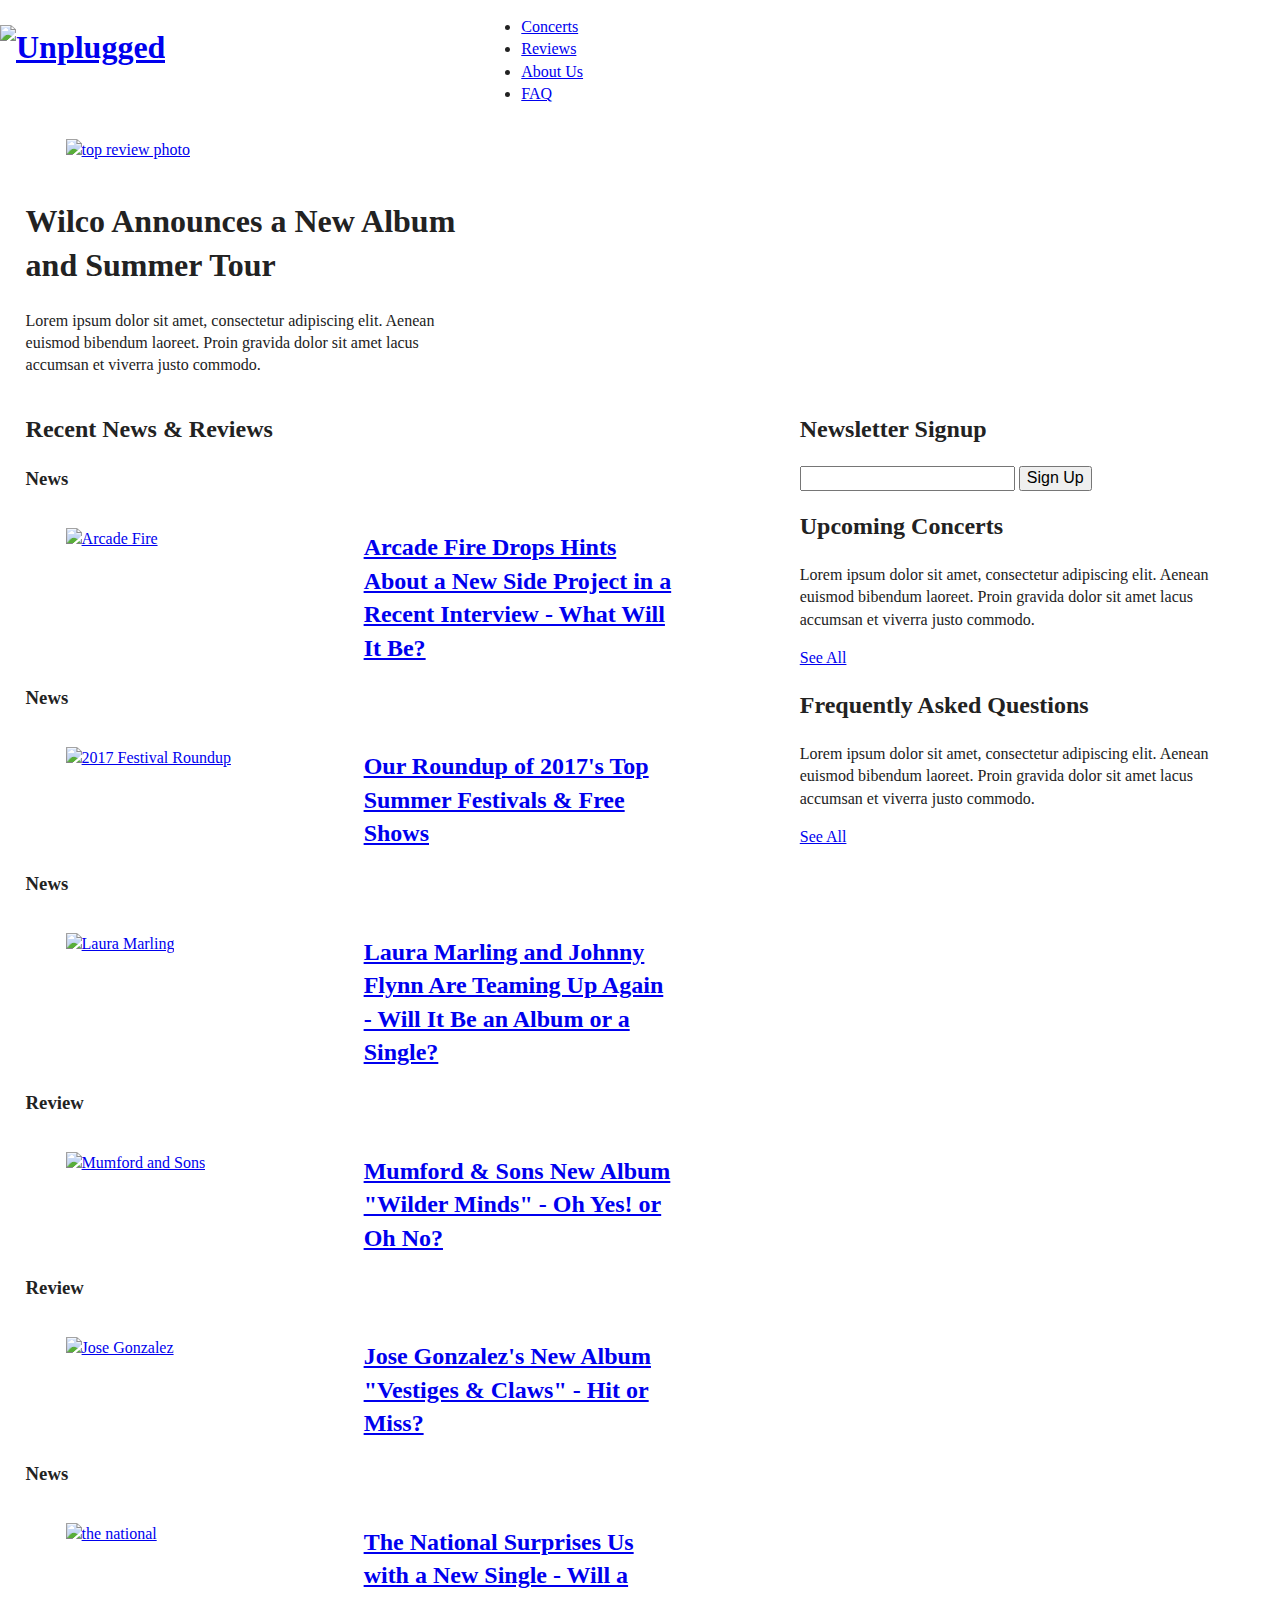
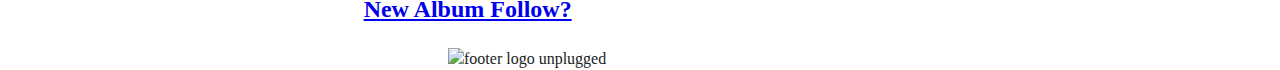
==== index.html @ db602249 "first commit" ====
<!doctype html>
<html class="no-js" lang="">
    <head>
        <meta charset="utf-8">
        <meta http-equiv="x-ua-compatible" content="ie=edge">
        <title>Unplugged | Home</title>
        <meta name="description" content="">
        <meta name="viewport" content="width=device-width, initial-scale=1">

        <link rel="manifest" href="site.webmanifest">
        <link rel="apple-touch-icon" href="icon.png">
        <!-- Place favicon.ico in the root directory -->

        <link rel="stylesheet" href="css/normalize.css">
        <link rel="stylesheet" href="css/main.css">
    </head>
    <body>
        <!--[if lte IE 9]>
            <p class="browserupgrade">You are using an <strong>outdated</strong> browser. Please <a href="https://browsehappy.com/">upgrade your browser</a> to improve your experience and security.</p>
        <![endif]-->

        <!-- Add your site or application content here -->
        <header class="main-header">
          <h1 id="logo">
            <a href="#"><img src="img/logo.png" alt="Unplugged" /></a>
          </h1>
          <nav>
            <ul>
              <li><a href="concerts/index.html">Concerts</a></li>
              <li><a href="reviews/index.html">Reviews</a></li>
              <li><a href="about/index.html">About Us</a></li>
              <li><a href="about/faq.html">FAQ</a></li>
            </ul>
          </nav>
        </header>

        <main>
          <section class="hero-area">
            <article class="top-story">
              <figure class="top-img">
                <a href="reviews/reviews-detail.html"><img src="img/top-review-photo.png" alt="top review photo" /></a>
              </figure>
              <div class="top-info">
                <header>
                  <h1>Wilco Announces a New Album and Summer Tour</h1>
                </header>
                <p>Lorem ipsum dolor sit amet, consectetur adipiscing elit. Aenean euismod bibendum laoreet. Proin gravida dolor sit amet lacus accumsan et viverra justo commodo.</p>
              </div>
            </article>

            <!-- Side Bar -->
            <aside class="sidebar">
              <div class="newsletter">
                <h2>Newsletter Signup</h2>
                <form>
                  <input type="text">
                  <input type="submit" class="btn" value="Sign Up">
                </form>
              </div><!-- Newsletter -->

              <!-- hide on mobile version -->
              <div class="sidebar-upcoming">
                <h2>Upcoming Concerts</h2>
                <p>Lorem ipsum dolor sit amet, consectetur adipiscing elit. Aenean euismod bibendum laoreet. Proin gravida dolor sit amet lacus accumsan et viverra justo commodo.</p>
                <a href="#" class="btn">See All</a>
              </div><!-- up coming -->

              <!-- hide on mobile version -->
              <div class="sidebar-faq">
                <h2>Frequently Asked Questions</h2>
                <p>Lorem ipsum dolor sit amet, consectetur adipiscing elit. Aenean euismod bibendum laoreet. Proin gravida dolor sit amet lacus accumsan et viverra justo commodo.</p>
                <a href="#" class="btn">See All</a>
              </div><!-- FAQ -->
            </aside>
          </section><!-- hero-area -->

          <!-- News/Reviews Feed Section -->

          <section class="feed">
            <h2>Recent News &amp; Reviews</h2>

            <article class="feed-item">
              <h3 class="feed-type">News</h3>
              <figure class="feed-img">
                <a href="news/news-detail.html"><img src="img/feed-1.png" alt="Arcade Fire" /></a>
              </figure>
              <div class="feed-info">
                <h2><a href="news/news-detail.html">Arcade Fire Drops Hints About a New Side Project in a Recent Interview - What Will It Be?</a></h2>
                <p>Lorem ipsum dolor sit amet, consectetur adipiscing elit. Aenean euismod bibendum laoreet. Proin gravida dolor sit amet lacus accumsan et viverra justo commodo.</p>
              </div>
            </article><!-- feed-item -->

            <article class="feed-item">
              <h3 class="feed-type">News</h3>
              <figure class="feed-img">
                <a href="news/news-detail.html"><img src="img/feed-2.png" alt="2017 Festival Roundup" /></a>
              </figure>
              <div class="feed-info">
                <h2><a href="news/news-detail.html">Our Roundup of 2017's Top Summer Festivals &amp; Free Shows</a></h2>
                <p>Lorem ipsum dolor sit amet, consectetur adipiscing elit. Aenean euismod bibendum laoreet. Proin gravida dolor sit amet lacus accumsan et viverra justo commodo.</p>
              </div>
            </article><!-- feed-item -->

            <article class="feed-item">
              <h3 class="feed-type">News</h3>
              <figure class="feed-img">
                <a href="news/news-detail.html"><img src="img/feed-3.png" alt="Laura Marling" /></a>
              </figure>
              <div class="feed-info">
                <h2><a href="news/news-detail.html">Laura Marling and Johnny Flynn Are Teaming Up Again - Will It Be an Album or a Single?</a></h2>
                <p>Lorem ipsum dolor sit amet, consectetur adipiscing elit. Aenean euismod bibendum laoreet. Proin gravida dolor sit amet lacus accumsan et viverra justo commodo.</p>
              </div>
            </article><!-- feed-item -->

            <article class="feed-item">
              <h3 class="feed-type">Review</h3>
              <figure class="feed-img">
                <a href="reviews/reviews-detail.html"><img src="img/feed-4.png" alt="Mumford and Sons" /></a>
              </figure>
              <div class="feed-info">
                <h2><a href="#">Mumford &amp; Sons New Album "Wilder Minds" - Oh Yes! or Oh No?</a></h2>
                <p>Lorem ipsum dolor sit amet, consectetur adipiscing elit. Aenean euismod bibendum laoreet. Proin gravida dolor sit amet lacus accumsan et viverra justo commodo.</p>
              </div>
            </article><!-- feed-item -->

            <article class="feed-item">
              <h3 class="feed-type">Review</h3>
              <figure class="feed-img">
                <a href="reviews/reviews-detail.html"><img src="img/feed-5.png" alt="Jose Gonzalez" /></a>
              </figure>
              <div class="feed-info">
                <h2><a href="reviews/reviews-detail.html">Jose Gonzalez's New Album "Vestiges &amp; Claws" - Hit or Miss?</a></h2>
                <p>Lorem ipsum dolor sit amet, consectetur adipiscing elit. Aenean euismod bibendum laoreet. Proin gravida dolor sit amet lacus accumsan et viverra justo commodo.</p>
              </div>
            </article><!-- feed-item -->

            <article class="feed-item">
              <h3 class="feed-type">News</h3>
              <figure class="feed-img">
                <a href="news/news-detail.html"><img src="img/feed-6.png" alt="the national" /></a>
              </figure>
              <div class="feed-info">
                <h2><a href="news/news-detail/html">The National Surprises Us with a New Single - Will a New Album Follow?</a></h2>
                <p>Lorem ipsum dolor sit amet, consectetur adipiscing elit. Aenean euismod bibendum laoreet. Proin gravida dolor sit amet lacus accumsan et viverra justo commodo.</p>
              </div>
            </article><!-- feed-item -->
          </section>

        </main><!-- wrapper -->

        <!-- Footer -->
        <footer>
          <div id="footer-logo">
            <img src="img/logo.png" alt="footer logo unplugged" />
          </div>
        </footer>

        <script src="js/vendor/modernizr-3.5.0.min.js"></script>
        <script src="https://code.jquery.com/jquery-3.2.1.min.js" integrity="sha256-hwg4gsxgFZhOsEEamdOYGBf13FyQuiTwlAQgxVSNgt4=" crossorigin="anonymous"></script>
        <script>window.jQuery || document.write('<script src="js/vendor/jquery-3.2.1.min.js"><\/script>')</script>
        <script src="js/plugins.js"></script>
        <script src="js/main.js"></script>

        <!-- Google Analytics: change UA-XXXXX-Y to be your site's ID. -->
        <script>
            window.ga=function(){ga.q.push(arguments)};ga.q=[];ga.l=+new Date;
            ga('create','UA-XXXXX-Y','auto');ga('send','pageview')
        </script>
        <script src="https://www.google-analytics.com/analytics.js" async defer></script>
    </body>
</html>
---- css/main.css ----
/*! HTML5 Boilerplate v6.0.1 | MIT License | https://html5boilerplate.com/ */

/*
 * What follows is the result of much research on cross-browser styling.
 * Credit left inline and big thanks to Nicolas Gallagher, Jonathan Neal,
 * Kroc Camen, and the H5BP dev community and team.
 */

/* ==========================================================================
   Base styles: opinionated defaults
   ========================================================================== */

html {
    color: #222;
    font-size: 1em;
    line-height: 1.4;
}

/*
 * Remove text-shadow in selection highlight:
 * https://twitter.com/miketaylr/status/12228805301
 *
 * Vendor-prefixed and regular ::selection selectors cannot be combined:
 * https://stackoverflow.com/a/16982510/7133471
 *
 * Customize the background color to match your design.
 */

::-moz-selection {
    background: #b3d4fc;
    text-shadow: none;
}

::selection {
    background: #b3d4fc;
    text-shadow: none;
}

/*
 * A better looking default horizontal rule
 */

hr {
    display: block;
    height: 1px;
    border: 0;
    border-top: 1px solid #ccc;
    margin: 1em 0;
    padding: 0;
}

/*
 * Remove the gap between audio, canvas, iframes,
 * images, videos and the bottom of their containers:
 * https://github.com/h5bp/html5-boilerplate/issues/440
 */

audio,
canvas,
iframe,
img,
svg,
video {
    vertical-align: middle;
}

/*
 * Remove default fieldset styles.
 */

fieldset {
    border: 0;
    margin: 0;
    padding: 0;
}

/*
 * Allow only vertical resizing of textareas.
 */

textarea {
    resize: vertical;
}

/* ==========================================================================
   Browser Upgrade Prompt
   ========================================================================== */

.browserupgrade {
    margin: 0.2em 0;
    background: #ccc;
    color: #000;
    padding: 0.2em 0;
}

/* ==========================================================================
   Author's custom styles
   ========================================================================== */

/*--- Header ---*/

header {
  width: 100%;
}

#logo {
  width: 100%;
}

nav {
  width: 100%;
}



/*--- Main ---*/

main {
  width: 96%;
  padding: 0 2%;
  margin: auto;
}



/*--- Featured News Item ---*/

.top-story {
  width: 100%;
}

.top-img {
  width: 100%;
}



/*--- Side Bar ---*/

.sidebar {
  width: 100%;
}

.sidebar-upcoming,
.sidebar-faq {
  display: none;
}



/*--- News/Reviews Feed Section ---*/

.feed {
  width: 100%;
}

.feed p {
  display: none;
}

.feed-item {
  clear: both;
}

.feed-info {
  width: 42%;
  float: left;
}

.feed-img {
  width: 45%;
  float: left;
}



/*--- Detailed Pages ---*/

.reviews-img,
.news-img {
  width: 100%;
}



/*--- Footer ---*/

footer {
  width: 100%;
  margin: auto;
}

#footer-logo {
  width: 47.5%;
  margin: auto;
}



/* ==========================================================================
   Helper classes
   ========================================================================== */

/*
 * Hide visually and from screen readers
 */

.hidden {
    display: none !important;
}

/*
 * Hide only visually, but have it available for screen readers:
 * https://snook.ca/archives/html_and_css/hiding-content-for-accessibility
 *
 * 1. For long content, line feeds are not interpreted as spaces and small width
 *    causes content to wrap 1 word per line:
 *    https://medium.com/@jessebeach/beware-smushed-off-screen-accessible-text-5952a4c2cbfe
 */

.visuallyhidden {
    border: 0;
    clip: rect(0 0 0 0);
    -webkit-clip-path: inset(50%);
    clip-path: inset(50%);
    height: 1px;
    margin: -1px;
    overflow: hidden;
    padding: 0;
    position: absolute;
    width: 1px;
    white-space: nowrap; /* 1 */
}

/*
 * Extends the .visuallyhidden class to allow the element
 * to be focusable when navigated to via the keyboard:
 * https://www.drupal.org/node/897638
 */

.visuallyhidden.focusable:active,
.visuallyhidden.focusable:focus {
    clip: auto;
    -webkit-clip-path: none;
    clip-path: none;
    height: auto;
    margin: 0;
    overflow: visible;
    position: static;
    width: auto;
    white-space: inherit;
}

/*
 * Hide visually and from screen readers, but maintain layout
 */

.invisible {
    visibility: hidden;
}

/*
 * Clearfix: contain floats
 *
 * For modern browsers
 * 1. The space content is one way to avoid an Opera bug when the
 *    `contenteditable` attribute is included anywhere else in the document.
 *    Otherwise it causes space to appear at the top and bottom of elements
 *    that receive the `clearfix` class.
 * 2. The use of `table` rather than `block` is only necessary if using
 *    `:before` to contain the top-margins of child elements.
 */

.clearfix:before,
.clearfix:after {
    content: " "; /* 1 */
    display: table; /* 2 */
}

.clearfix:after {
    clear: both;
}

/* ==========================================================================
   EXAMPLE Media Queries for Responsive Design.
   These examples override the primary ('mobile first') styles.
   Modify as content requires.
   ========================================================================== */

/* ---Tablet Styles ---*/

@media screen and (min-width: 768px) {
  /*---Header ---*/
  .main-header {
    width: 94%;
  }
  #logo {
    width: 40%;
    float: left;
  }
  nav {
    width: 60%;
    float: right;
  }
  /* --- Featured News Item ---*/
  .top-story {
    width: 100%;
  }
  .top-img {
    width: 57%;
    float: left;
  }
  .top-info {
    width: 37%;
    float: left;
  }
  /*--- Sidebar ---*/
  .sidebar {
    clear: both;
    width: 37%;
    float: right;
  }
  .sidebar-upcoming,
  .sidebar-faq {
    display: block;
  }
  /*--- News/Reviews Feed ---*/
  .feed {
    width: 60%;
    float: left;
  }
  .feed-img {
    width: 35%;
  }
  /*--- News/Reviews Detail Pages ---*/
  .news-img,
  .reviews-img {
    width: 50%;
    margin: 0px;
    float: left;
  }
  .detail-title {
    width: 50%;
    float: right;
  }
  aside .detail {
    width: 100%;
  }
  .detail .newsletter h2 {
    display: inline;
  }
  .detail .newsletter input {
    display: inline;
  }
  /*--- Footer ---*/
  footer {
    width: 100%;
    clear: both;
  }
  #footer-logo {
    width: 30%;
    margin: auto;
  }
}

/*--- Desktop Styles ---*/

@media screen and (min-width: 940px) {

}

@media print,
       (-webkit-min-device-pixel-ratio: 1.25),
       (min-resolution: 1.25dppx),
       (min-resolution: 120dpi) {
    /* Style adjustments for high resolution devices */
}

/* ==========================================================================
   Print styles.
   Inlined to avoid the additional HTTP request:
   http://www.phpied.com/delay-loading-your-print-css/
   ========================================================================== */

@media print {
    *,
    *:before,
    *:after {
        background: transparent !important;
        color: #000 !important; /* Black prints faster:
                                   http://www.sanbeiji.com/archives/953 */
        box-shadow: none !important;
        text-shadow: none !important;
    }

    a,
    a:visited {
        text-decoration: underline;
    }

    a[href]:after {
        content: " (" attr(href) ")";
    }

    abbr[title]:after {
        content: " (" attr(title) ")";
    }

    /*
     * Don't show links that are fragment identifiers,
     * or use the `javascript:` pseudo protocol
     */

    a[href^="#"]:after,
    a[href^="javascript:"]:after {
        content: "";
    }

    pre {
        white-space: pre-wrap !important;
    }
    pre,
    blockquote {
        border: 1px solid #999;
        page-break-inside: avoid;
    }

    /*
     * Printing Tables:
     * http://css-discuss.incutio.com/wiki/Printing_Tables
     */

    thead {
        display: table-header-group;
    }

    tr,
    img {
        page-break-inside: avoid;
    }

    p,
    h2,
    h3 {
        orphans: 3;
        widows: 3;
    }

    h2,
    h3 {
        page-break-after: avoid;
    }
}
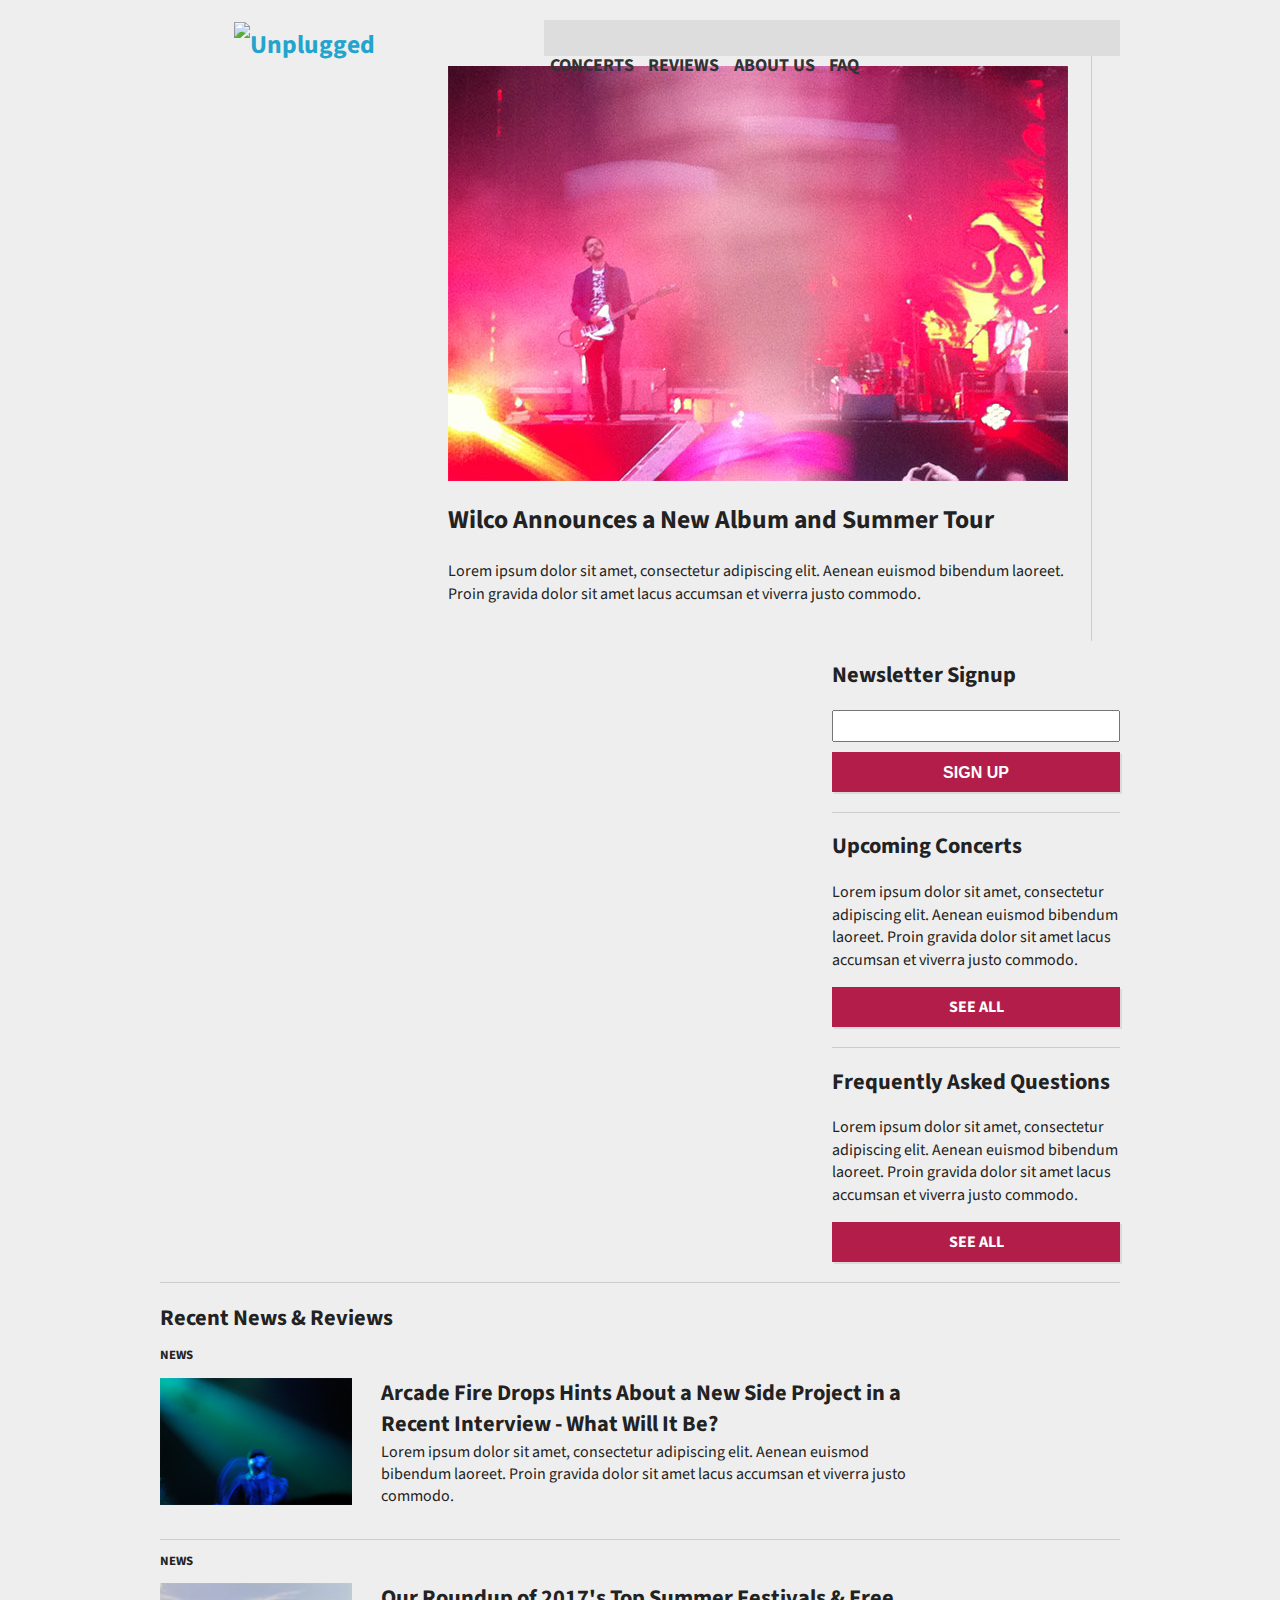
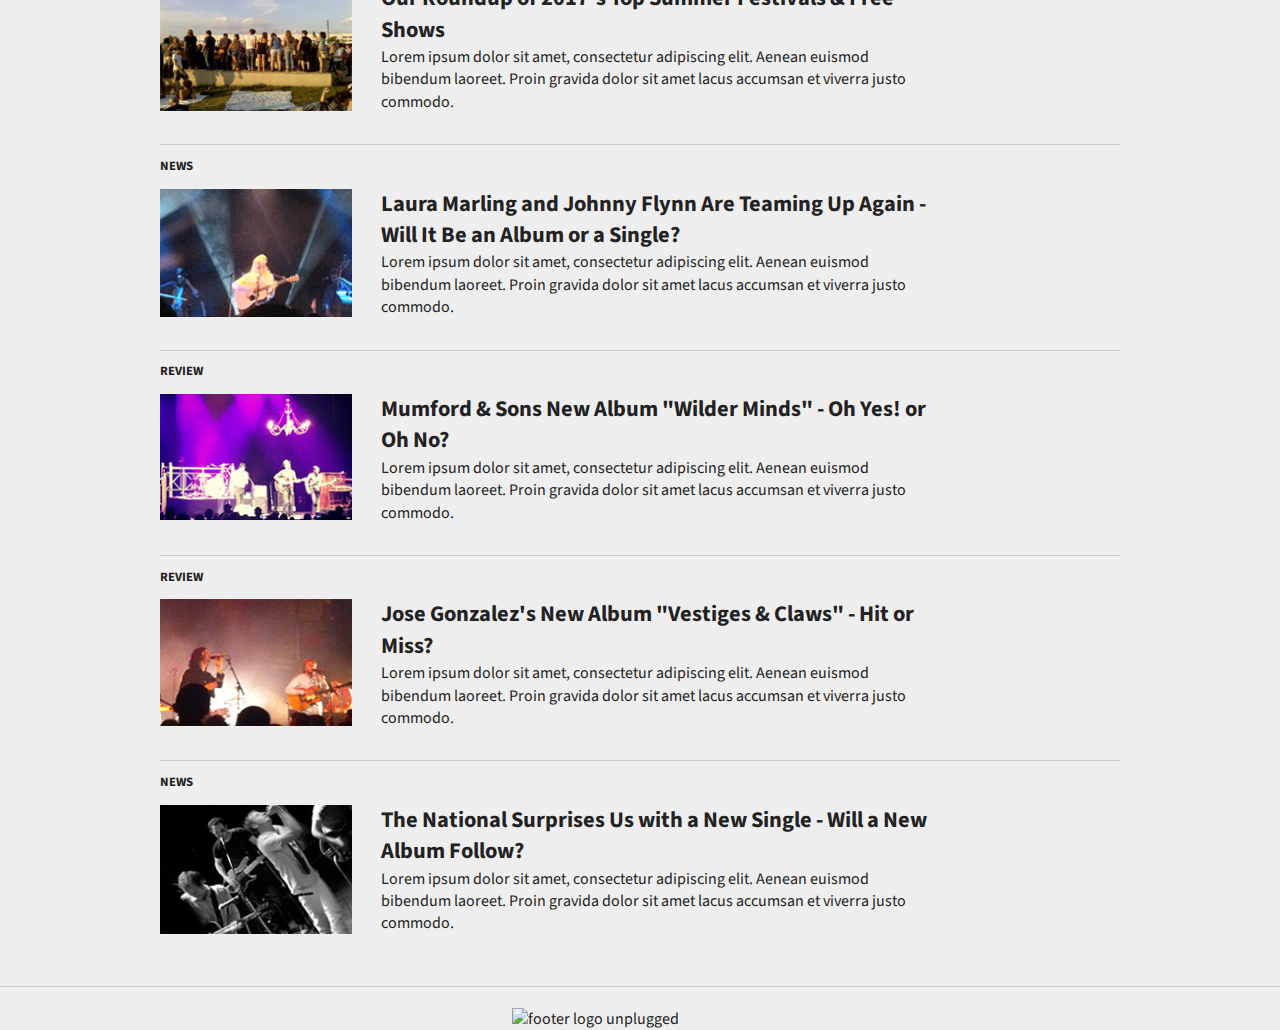
==== commit c88d9d74: "added images and added about us page" ====
--- a/index.html
+++ b/index.html
@@ -10,7 +10,8 @@
         <link rel="manifest" href="site.webmanifest">
         <link rel="apple-touch-icon" href="icon.png">
         <!-- Place favicon.ico in the root directory -->
-
+        <!-- Fonts -->
+        <link href="https://fonts.googleapis.com/css?family=Source+Sans+Pro:400,400i,700,700i" rel="stylesheet">
         <link rel="stylesheet" href="css/normalize.css">
         <link rel="stylesheet" href="css/main.css">
     </head>
@@ -38,7 +39,7 @@
           <section class="hero-area">
             <article class="top-story">
               <figure class="top-img">
-                <a href="reviews/reviews-detail.html"><img src="img/top-review-photo.png" alt="top review photo" /></a>
+                <a href="reviews/reviews-detail.html"><img src="img/homepage-wilco.jpg" alt="top review photo" /></a>
               </figure>
               <div class="top-info">
                 <header>
@@ -79,10 +80,10 @@
           <section class="feed">
             <h2>Recent News &amp; Reviews</h2>
 
-            <article class="feed-item">
+            <article class="feed-item clearfix">
               <h3 class="feed-type">News</h3>
               <figure class="feed-img">
-                <a href="news/news-detail.html"><img src="img/feed-1.png" alt="Arcade Fire" /></a>
+                <a href="news/news-detail.html"><img src="img/homepage-arcade-fire.jpg" alt="Arcade Fire" /></a>
               </figure>
               <div class="feed-info">
                 <h2><a href="news/news-detail.html">Arcade Fire Drops Hints About a New Side Project in a Recent Interview - What Will It Be?</a></h2>
@@ -90,10 +91,10 @@
               </div>
             </article><!-- feed-item -->
 
-            <article class="feed-item">
+            <article class="feed-item clearfix">
               <h3 class="feed-type">News</h3>
               <figure class="feed-img">
-                <a href="news/news-detail.html"><img src="img/feed-2.png" alt="2017 Festival Roundup" /></a>
+                <a href="news/news-detail.html"><img src="img/homepage-summer-festivals.jpg" alt="2017 Festival Roundup" /></a>
               </figure>
               <div class="feed-info">
                 <h2><a href="news/news-detail.html">Our Roundup of 2017's Top Summer Festivals &amp; Free Shows</a></h2>
@@ -101,10 +102,10 @@
               </div>
             </article><!-- feed-item -->
 
-            <article class="feed-item">
+            <article class="feed-item clearfix">
               <h3 class="feed-type">News</h3>
               <figure class="feed-img">
-                <a href="news/news-detail.html"><img src="img/feed-3.png" alt="Laura Marling" /></a>
+                <a href="news/news-detail.html"><img src="img/homepage-laura-marling.jpg" alt="Laura Marling" /></a>
               </figure>
               <div class="feed-info">
                 <h2><a href="news/news-detail.html">Laura Marling and Johnny Flynn Are Teaming Up Again - Will It Be an Album or a Single?</a></h2>
@@ -112,10 +113,10 @@
               </div>
             </article><!-- feed-item -->
 
-            <article class="feed-item">
+            <article class="feed-item clearfix">
               <h3 class="feed-type">Review</h3>
               <figure class="feed-img">
-                <a href="reviews/reviews-detail.html"><img src="img/feed-4.png" alt="Mumford and Sons" /></a>
+                <a href="reviews/reviews-detail.html"><img src="img/homepage-mumford-sons.jpg" alt="Mumford and Sons" /></a>
               </figure>
               <div class="feed-info">
                 <h2><a href="#">Mumford &amp; Sons New Album "Wilder Minds" - Oh Yes! or Oh No?</a></h2>
@@ -123,10 +124,10 @@
               </div>
             </article><!-- feed-item -->
 
-            <article class="feed-item">
+            <article class="feed-item clearfix">
               <h3 class="feed-type">Review</h3>
               <figure class="feed-img">
-                <a href="reviews/reviews-detail.html"><img src="img/feed-5.png" alt="Jose Gonzalez" /></a>
+                <a href="reviews/reviews-detail.html"><img src="img/homepage-jose-gonzalez.jpg" alt="Jose Gonzalez" /></a>
               </figure>
               <div class="feed-info">
                 <h2><a href="reviews/reviews-detail.html">Jose Gonzalez's New Album "Vestiges &amp; Claws" - Hit or Miss?</a></h2>
@@ -134,10 +135,10 @@
               </div>
             </article><!-- feed-item -->
 
-            <article class="feed-item">
+            <article class="feed-item clearfix">
               <h3 class="feed-type">News</h3>
               <figure class="feed-img">
-                <a href="news/news-detail.html"><img src="img/feed-6.png" alt="the national" /></a>
+                <a href="news/news-detail.html"><img src="img/homepage-national.jpg" alt="the national" /></a>
               </figure>
               <div class="feed-info">
                 <h2><a href="news/news-detail/html">The National Surprises Us with a New Single - Will a New Album Follow?</a></h2>
--- a/css/main.css
+++ b/css/main.css
@@ -97,21 +97,124 @@
    Author's custom styles
    ========================================================================== */
 
+/*--- Colours
+Dark Pink: #b21e49;
+Light Grey: #eee;
+Bright Pink: #ff1256;
+Dark Grey: #222;
+Blue: #23a4cc;
+---*/
+
+body, html {
+  font-family: 'Source Sans Pro', sans-serif;
+  font-size: 16px;
+  color: #222;
+  background-color: #eee;
+}
+
+a {
+  font-weight: 700;
+  color: #23a4cc;
+  text-decoration: none;
+}
+
+p {
+  font-size: 1em;
+  line-height: 1.4;
+}
+
+img {
+  width: 100%;
+  height: auto;
+}
+
+h1, h2, h3, h4 {
+  font-weight: 700;
+}
+
+h1 {
+  font-size: 1.4em;
+  line-height: 1.6;
+}
+
+h2 {
+  font-size: 1em;
+}
+
+.btn {
+  background-color: #b21e49;
+  border: none;
+  color: #fff;
+  font-weight: 700;
+  text-transform: uppercase;
+  line-height: 2.5;
+  text-align: center;
+  box-shadow: 2px 2px 0px #dadada;
+  height: 2.5em;
+  width: 100%;
+  display: block;
+}
+
+.btn:hover {
+  background-color: #ff1256;
+}
+
+input .btn {
+  background-color: #ff1256;
+}
+
+input .btn:hover {
+  background-color: #b21e49;
+}
+
+.no-border {
+  border: none;
+}
+
 /*--- Header ---*/
 
-header {
-  width: 100%;
+.main-header {
+  width: 100%;
+  background-color: #eee;
+  margin: auto;
 }
 
 #logo {
   width: 100%;
+  margin: 0 auto;
+  text-align: center;
+}
+
+#logo img {
+  width: 100%;
+  margin: auto;
 }
 
 nav {
   width: 100%;
-}
-
-
+  background: #ddd;
+}
+
+nav ul {
+  list-style: none;
+  padding: 0;
+}
+
+nav ul li {
+  border-bottom: 1px solid #ccc;
+  text-align: center;
+  padding: 15px 0;
+}
+
+nav ul li a {
+  font-size: 1.125em;
+  text-transform: uppercase;
+  color: #333;
+}
+
+nav ul li a:hover {
+  color: #ff1256;
+}
 
 /*--- Main ---*/
 
@@ -119,26 +222,41 @@
   width: 96%;
   padding: 0 2%;
   margin: auto;
-}
-
-
+  max-width: 960px;
+}
 
 /*--- Featured News Item ---*/
 
 .top-story {
   width: 100%;
+  border-bottom: 1px solid #ccc;
 }
 
 .top-img {
   width: 100%;
-}
-
-
+  height: auto;
+  margin: 0;
+}
 
 /*--- Side Bar ---*/
 
 .sidebar {
   width: 100%;
+}
+
+.newsletter {
+  border-bottom: 1px solid #ccc;
+  padding-bottom: 20px;
+}
+
+.newsletter input {
+  width: 100%;
+  box-sizing: border-box;
+}
+
+.newsletter input[type="text"] {
+  margin-bottom: 10px;
+  padding: 5px 0;
 }
 
 .sidebar-upcoming,
@@ -146,9 +264,11 @@
   display: none;
 }
 
-
-
-/*--- News/Reviews Feed Section ---*/
+.detail .newsletter {
+  border-bottom: none;
+}
+
+/*--- News/Reviews Feed ---*/
 
 .feed {
   width: 100%;
@@ -160,6 +280,29 @@
 
 .feed-item {
   clear: both;
+  border-bottom: 1px solid #ccc;
+  padding-bottom: 15px;
+}
+
+.feed-type {
+  text-transform: uppercase;
+  font-size: 0.8em;
+}
+
+.feed-item h2 {
+  margin: 0;
+}
+
+.feed-item h2 a {
+  color: #222;
+}
+
+.feed-item h2 a:hover {
+  color: #23a4cc;
+}
+
+.feed-item:nth-child(7){
+  border-bottom: none;
 }
 
 .feed-info {
@@ -170,24 +313,28 @@
 .feed-img {
   width: 45%;
   float: left;
-}
-
-
+  margin: 0;
+  padding-right: 3%;
+}
 
 /*--- Detailed Pages ---*/
 
-.reviews-img,
-.news-img {
-  width: 100%;
-}
-
-
+.news-img,
+.reviews-img {
+  width: 100%;
+  margin: 0;
+}
+
+/*--- About Page ---*/
 
 /*--- Footer ---*/
 
 footer {
   width: 100%;
   margin: auto;
+  border-top: 1px solid #ccc;
+  padding-top: 20px;
+  margin-top: 20px;
 }
 
 #footer-logo {
@@ -287,76 +434,159 @@
    Modify as content requires.
    ========================================================================== */
 
-/* ---Tablet Styles ---*/
+/* ----- Tablet Styles -----*/
 
 @media screen and (min-width: 768px) {
-  /*---Header ---*/
+
+  /*--- Header ---*/
+
   .main-header {
     width: 94%;
-  }
+    max-width: 960px;
+    margin: auto;
+    background-color: #ddd;
+    padding: 0 3%;
+  }
+
   #logo {
     width: 40%;
     float: left;
   }
+
   nav {
     width: 60%;
     float: right;
   }
+
+  nav ul {
+    margin: 0;
+  }
+
+  nav ul li {
+    display: inline;
+    padding: 0 1%;
+    border: none;
+    line-height: 2;
+    position: relative;
+    top: 16px;
+  }
+
   /* --- Featured News Item ---*/
+
   .top-story {
     width: 100%;
-  }
+    padding-top: 40px;
+    padding-bottom: 20px;
+  }
+
   .top-img {
     width: 57%;
     float: left;
-  }
+    padding-right: 3%;
+  }
+
   .top-info {
     width: 37%;
     float: left;
   }
+
   /*--- Sidebar ---*/
+
   .sidebar {
     clear: both;
     width: 37%;
     float: right;
   }
+
   .sidebar-upcoming,
   .sidebar-faq {
     display: block;
-  }
+    border-bottom: 1px solid #ccc;
+    padding-bottom: 20px;
+  }
+
   /*--- News/Reviews Feed ---*/
+
   .feed {
     width: 60%;
     float: left;
-  }
+    border-right: 1px solid #ccc;
+  }
+
   .feed-img {
     width: 35%;
   }
+
+  .feed-info {
+    width: 57%;
+  }
+
   /*--- News/Reviews Detail Pages ---*/
+
+.detailed-content {
+  padding-top: 30px;
+}
+
   .news-img,
   .reviews-img {
     width: 50%;
     margin: 0px;
     float: left;
-  }
+    margin-right: 3%;
+  }
+
   .detail-title {
-    width: 50%;
+    width: 47%;
     float: right;
   }
-  aside .detail {
-    width: 100%;
-  }
-  .detail .newsletter h2 {
-    display: inline;
-  }
+
+  .detail {
+    width: 100%;
+  }
+
+  .detail .newsletter {
+    border: none;
+  }
+
   .detail .newsletter input {
     display: inline;
-  }
+    width: 70%;
+  }
+
+  .detail .newsletter .btn {
+    width: 25%;
+  }
+
+  .detail .newsletter input[type="text"] {
+    padding: 7px 0;
+    margin-right: 2%;
+  }
+
+  ul .article-meta-info {
+    list-style: none;
+    padding: 0;
+    width: 100%;
+    height: 2em;
+  }
+
+  ul .article-meta-info li {
+    display: inline;
+    margin-bottom: 10px;
+  }
+
+  .article-author {
+    padding-right: 10px;
+    border-right: 1px solid;
+    margin-right: 10px;
+  }
+
   /*--- Footer ---*/
+
   footer {
     width: 100%;
     clear: both;
   }
+
   #footer-logo {
     width: 30%;
     margin: auto;
@@ -367,6 +597,145 @@
 
 @media screen and (min-width: 940px) {
 
+  h1 {
+    font-size: 1.6em;
+    line-height: 1.8;
+  }
+
+  h2 {
+    font-size: 1.4em;
+  }
+
+  /*--- Header ---*/
+
+  #logo {
+    width: 30%;
+  }
+
+  nav {
+    width: 60%;
+  }
+
+  nav ul li {
+    top: 28px;
+  }
+
+  /*--- Main ---*/
+
+  main {
+    margin-top: 20px;
+  }
+
+  /*--- Featured News Item ---*/
+
+  .top-story {
+    width: 65%;
+    float: left;
+    border: none;
+    padding-top: 10px;
+    border-right: 1px solid #ccc;
+    padding-right: 2%;
+  }
+
+  .top-img {
+    width: 100%;
+    max-width: 620px;
+    padding-bottom: 1em;
+  }
+
+  .top-img img {
+    max-width: 620px;
+  }
+
+  .top-info {
+    width: 100%;
+    float: none;
+  }
+
+  /*--- Sidebar ---*/
+
+  .sidebar {
+    clear: none;
+    width: 30%;
+    float: right;
+  }
+
+  .sidebar-faq {
+    border: none;
+  }
+
+  /*--- News/Reviews Feed ---*/
+
+  .feed {
+    width: 100%;
+    float: none;
+    clear: both;
+    padding-top: 20px;
+    border-top: 1px solid #ccc;
+    border-right: none;
+  }
+
+  .feed p {
+    display: block;
+    margin-top: 0;
+  }
+
+  .feed h2 {
+    margin: 0;
+  }
+
+  .feed-img {
+    width: 20%;
+  }
+
+  /*--- Detail Pages ---*/
+
+  article .detailed-content {
+    width: 65%;
+    float: left;
+    padding-right: 2.5%;
+    border-right: 1px solid #ccc;
+  }
+
+  .news-img,
+  .reviews-img {
+    width: 100%;
+    float: none;
+  }
+
+  .detail-title {
+    width: 100%;
+    float: none;
+  }
+
+  .detail {
+    width: 30%;
+    float: left;
+    padding-left: 2%;
+  }
+
+  .detail .newsletter input {
+    display: block;
+    width: 100%;
+  }
+
+  .detail .newsletter .btn {
+    width: 100%;
+  }
+
+  aside .detail .newsletter input[type="text"] {
+    margin-right: 0;
+  }
+
+  /*--- Footer ---*/
+
+  footer {
+    width: 100%;
+  }
+
+  #footer-logo {
+    width: 20%;
+  }
 }
 
 @media print,
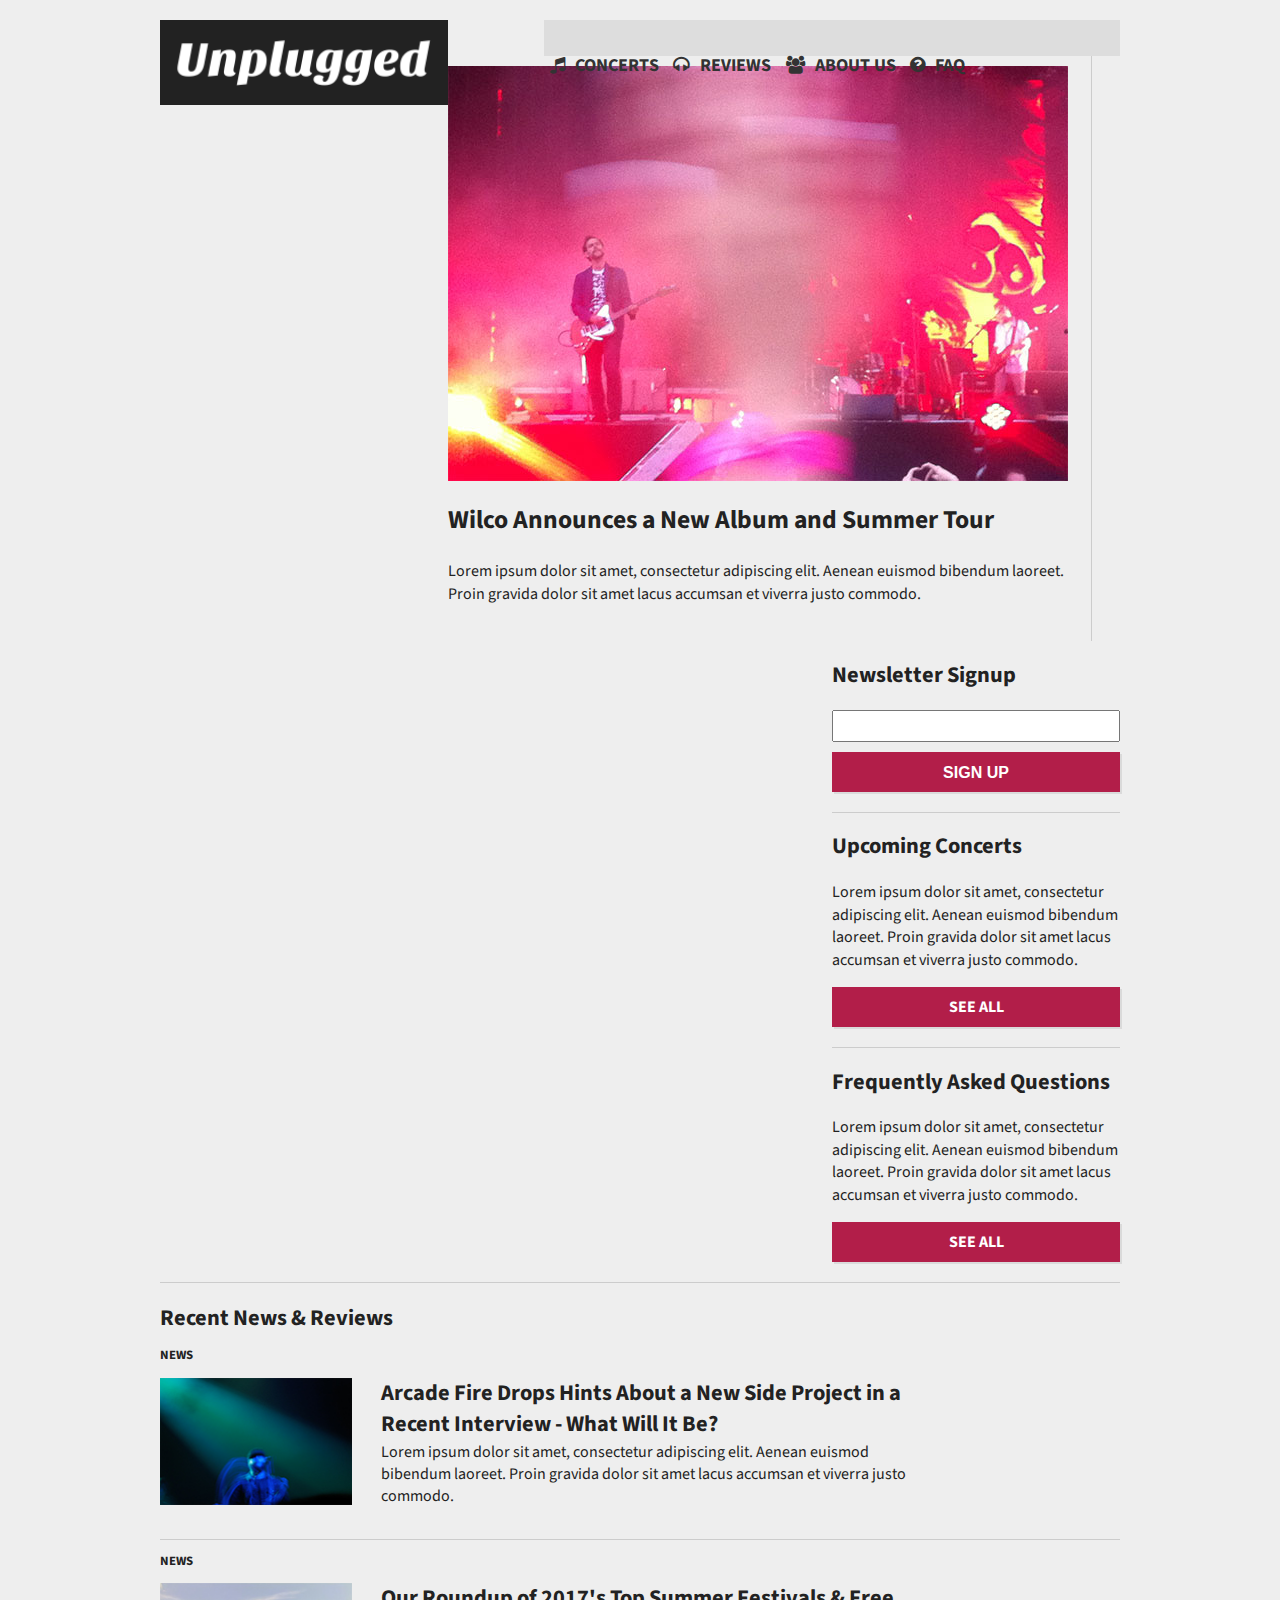
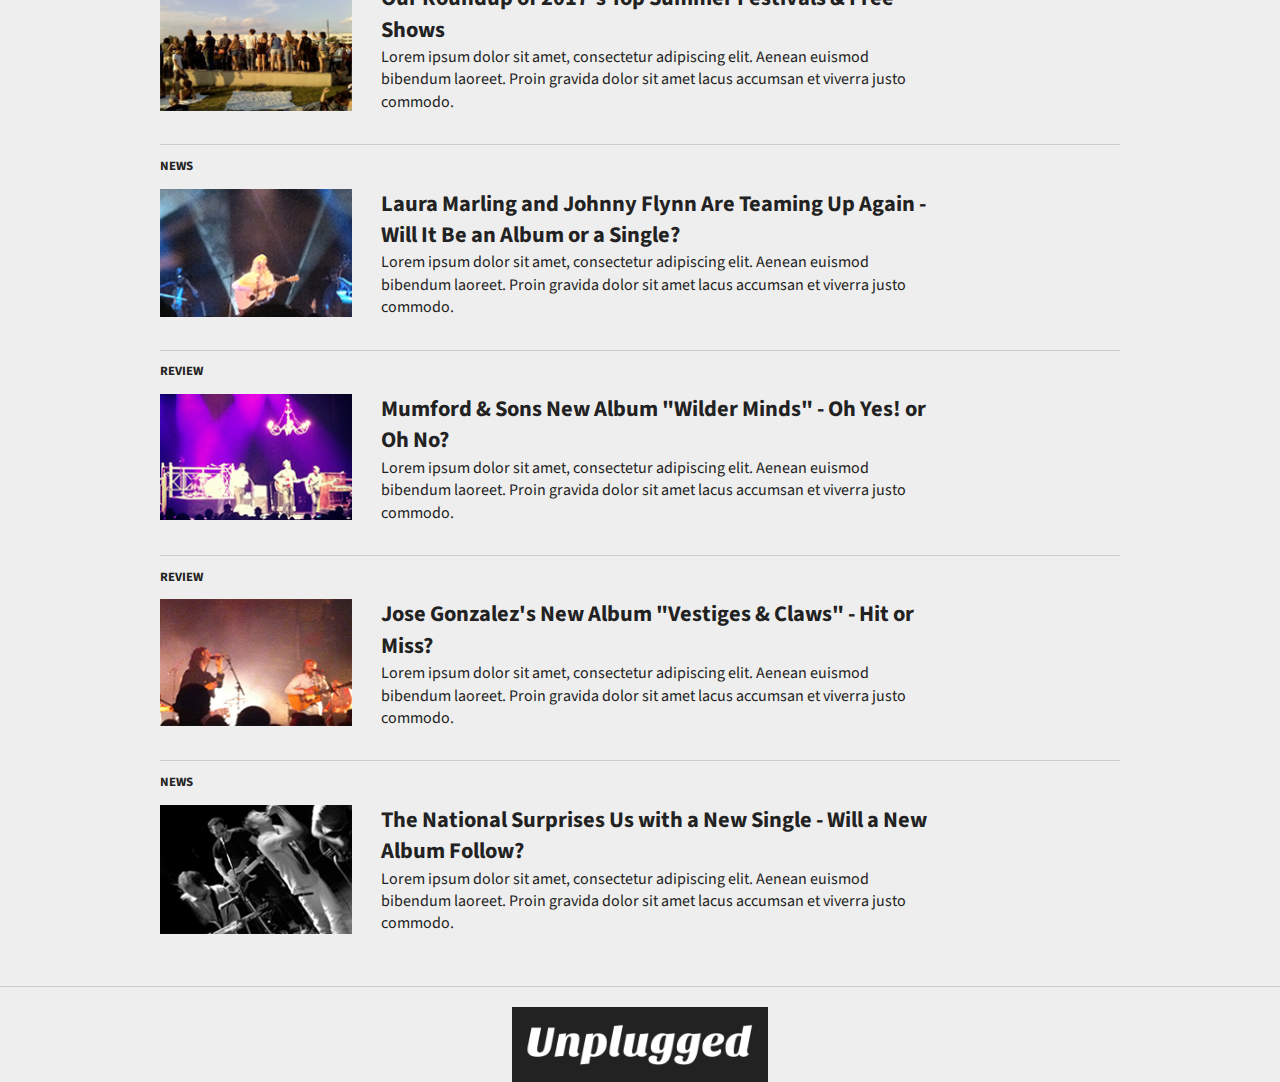
==== commit 62ddbd71: "added font awesome" ====
--- a/index.html
+++ b/index.html
@@ -12,6 +12,7 @@
         <!-- Place favicon.ico in the root directory -->
         <!-- Fonts -->
         <link href="https://fonts.googleapis.com/css?family=Source+Sans+Pro:400,400i,700,700i" rel="stylesheet">
+        <link rel="stylesheet" href="css/font-awesome.min.css">
         <link rel="stylesheet" href="css/normalize.css">
         <link rel="stylesheet" href="css/main.css">
     </head>
@@ -27,10 +28,10 @@
           </h1>
           <nav>
             <ul>
-              <li><a href="concerts/index.html">Concerts</a></li>
-              <li><a href="reviews/index.html">Reviews</a></li>
-              <li><a href="about/index.html">About Us</a></li>
-              <li><a href="about/faq.html">FAQ</a></li>
+              <li><a href="concerts/index.html"><i class="fa fa-music"></i>Concerts</a></li>
+              <li><a href="reviews/index.html"><i class="fa fa-headphones"></i>Reviews</a></li>
+              <li><a href="about/index.html"><i class="fa fa-users"></i>About Us</a></li>
+              <li><a href="about/faq.html"><i class="fa fa-question-circle"></i>FAQ</a></li>
             </ul>
           </nav>
         </header>
--- a/css/main.css
+++ b/css/main.css
@@ -216,6 +216,10 @@
   color: #ff1256;
 }
 
+nav i {
+	padding-right: 10px;
+}
+
 /*--- Main ---*/
 
 main {
@@ -326,6 +330,74 @@
 }
 
 /*--- About Page ---*/
+
+.map-container {
+    position: relative;
+    padding-bottom: 75%;
+    height: 0;
+    overflow: hidden;
+}
+
+.map-container iframe {
+    position: absolute;
+    top:0;
+    left: 0;
+    width: 100%;
+    height: 100%;
+}
+
+.mission {
+  border-top: 1px solid #ccc;
+  border-bottom: 1px solid #ccc;
+  padding: 15px 0;
+}
+
+.team {
+  padding-top: 15px;
+}
+
+.team-member {
+  padding: 15px 0;
+}
+
+.team-img {
+  background-position: center;
+  background-size: cover;
+  background-repeat: no-repeat;
+  width: 40%;
+  padding-bottom: 40%;
+  float: left;
+  margin-right: 20px;
+  border: 1px solid #ccc;
+}
+
+.team-name {
+
+}
+
+.team-description {
+
+}
+
+#team-img-jack {
+  background: url('../img/about-jack-smith.jpg');
+}
+
+#team-img-lana {
+  background: url('../img/about-lana-walters.jpg');
+}
+
+#team-img-willow {
+  background: url('../img/about-willow-white.jpg');
+}
+
+#team-img-jack,
+#team-img-lana,
+#team-img-willow {
+  background-position: center;
+  background-size: cover;
+  background-repeat: no-repeat;
+}
 
 /*--- Footer ---*/
 
@@ -471,6 +543,10 @@
     top: 16px;
   }
 
+  .about-nav {
+    padding: 0 1%;
+  }
+
   /* --- Featured News Item ---*/
 
   .top-story {
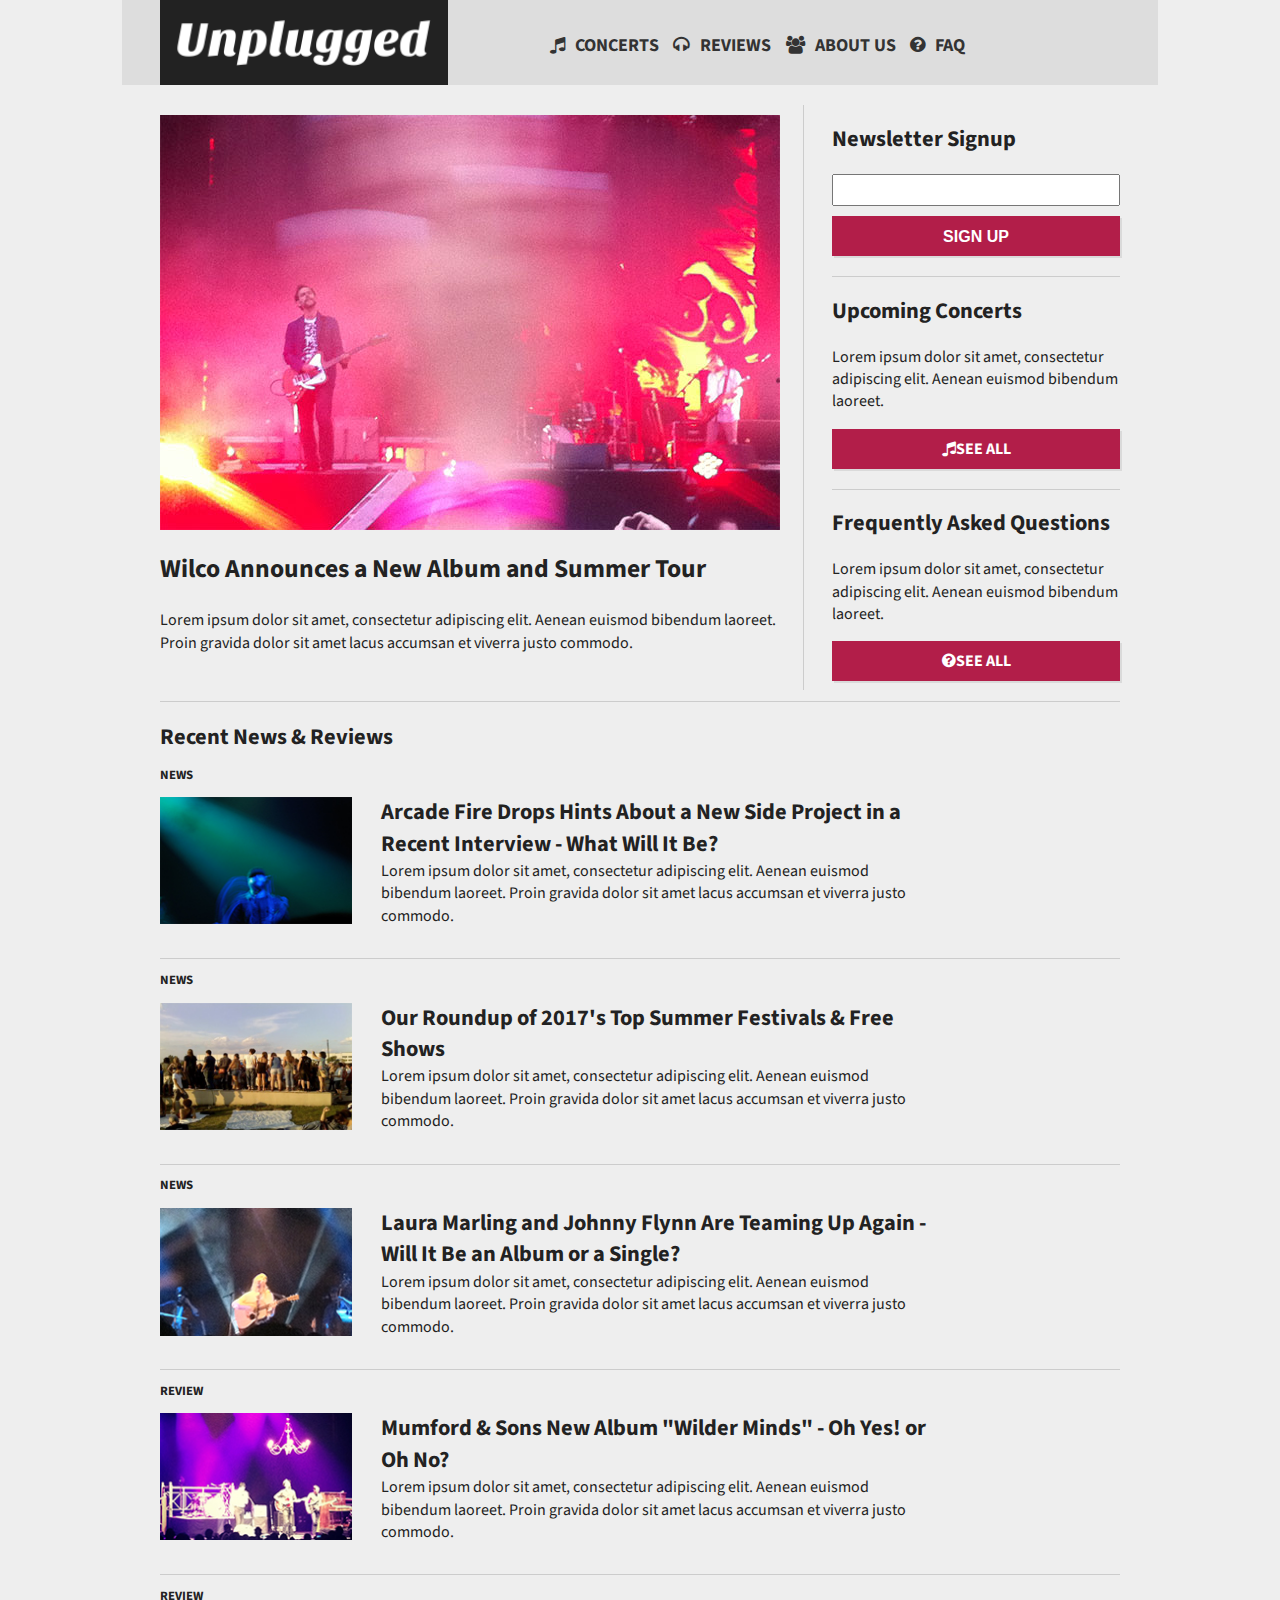
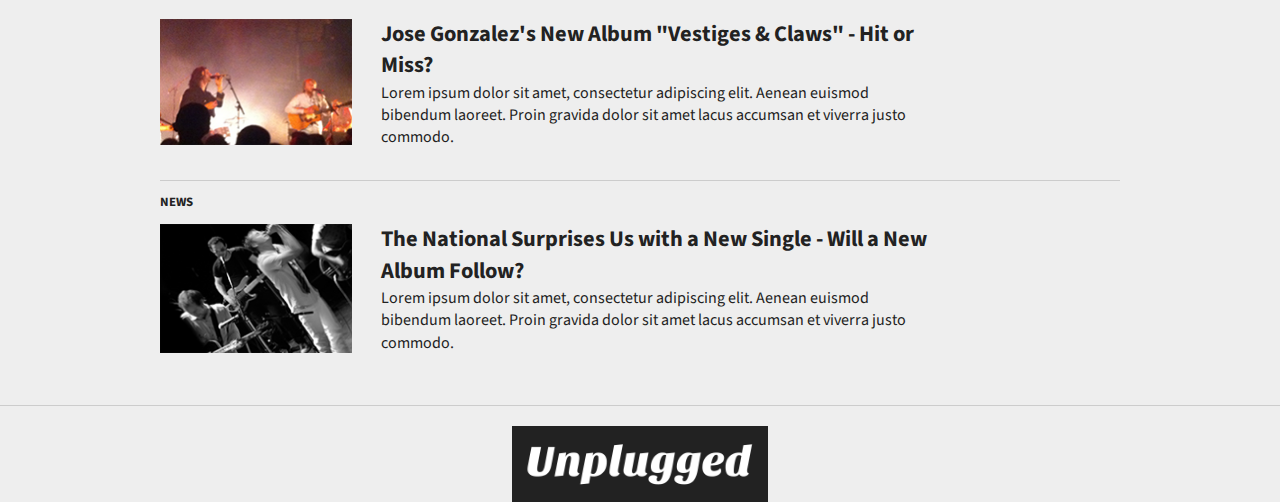
==== commit 28982e0e: "fixed detail pages alignment" ====
--- a/index.html
+++ b/index.html
@@ -10,11 +10,13 @@
         <link rel="manifest" href="site.webmanifest">
         <link rel="apple-touch-icon" href="icon.png">
         <!-- Place favicon.ico in the root directory -->
+
+        <link rel="stylesheet" href="css/normalize.css">
+        <link rel="stylesheet" href="css/main.css">
+        <link rel="stylesheet" href="css/font-awesome.min.css">
+
         <!-- Fonts -->
         <link href="https://fonts.googleapis.com/css?family=Source+Sans+Pro:400,400i,700,700i" rel="stylesheet">
-        <link rel="stylesheet" href="css/font-awesome.min.css">
-        <link rel="stylesheet" href="css/normalize.css">
-        <link rel="stylesheet" href="css/main.css">
     </head>
     <body>
         <!--[if lte IE 9]>
@@ -22,7 +24,7 @@
         <![endif]-->
 
         <!-- Add your site or application content here -->
-        <header class="main-header">
+        <header class="main-header clearfix">
           <h1 id="logo">
             <a href="#"><img src="img/logo.png" alt="Unplugged" /></a>
           </h1>
@@ -38,7 +40,7 @@
 
         <main>
           <section class="hero-area">
-            <article class="top-story">
+            <article class="top-story clearfix">
               <figure class="top-img">
                 <a href="reviews/reviews-detail.html"><img src="img/homepage-wilco.jpg" alt="top review photo" /></a>
               </figure>
@@ -63,15 +65,15 @@
               <!-- hide on mobile version -->
               <div class="sidebar-upcoming">
                 <h2>Upcoming Concerts</h2>
-                <p>Lorem ipsum dolor sit amet, consectetur adipiscing elit. Aenean euismod bibendum laoreet. Proin gravida dolor sit amet lacus accumsan et viverra justo commodo.</p>
-                <a href="#" class="btn">See All</a>
+                <p>Lorem ipsum dolor sit amet, consectetur adipiscing elit. Aenean euismod bibendum laoreet.</p>
+                <a href="#" class="btn"><i class="fa fa-music"></i>See All</a>
               </div><!-- up coming -->
 
               <!-- hide on mobile version -->
               <div class="sidebar-faq">
                 <h2>Frequently Asked Questions</h2>
-                <p>Lorem ipsum dolor sit amet, consectetur adipiscing elit. Aenean euismod bibendum laoreet. Proin gravida dolor sit amet lacus accumsan et viverra justo commodo.</p>
-                <a href="#" class="btn">See All</a>
+                <p>Lorem ipsum dolor sit amet, consectetur adipiscing elit. Aenean euismod bibendum laoreet.</p>
+                <a href="#" class="btn"><i class="fa fa-question-circle"></i>See All</a>
               </div><!-- FAQ -->
             </aside>
           </section><!-- hero-area -->
--- a/css/main.css
+++ b/css/main.css
@@ -331,6 +331,16 @@
 
 /*--- About Page ---*/
 
+.contact-info ul {
+  list-style: none;
+  padding: 0;
+}
+
+.contact-info ul li {
+  display: inline-block;
+  vertical-align: top;
+}
+
 .map-container {
     position: relative;
     padding-bottom: 75%;
@@ -344,6 +354,10 @@
     left: 0;
     width: 100%;
     height: 100%;
+}
+
+.strong {
+  font-weight: 700;
 }
 
 .mission {
@@ -543,10 +557,6 @@
     top: 16px;
   }
 
-  .about-nav {
-    padding: 0 1%;
-  }
-
   /* --- Featured News Item ---*/
 
   .top-story {
@@ -562,7 +572,7 @@
   }
 
   .top-info {
-    width: 37%;
+    width: 40%;
     float: left;
   }
 
@@ -613,7 +623,7 @@
 
   .detail-title {
     width: 47%;
-    float: right;
+    float: left;
   }
 
   .detail {
@@ -766,7 +776,7 @@
 
   /*--- Detail Pages ---*/
 
-  article .detailed-content {
+  .detailed-content {
     width: 65%;
     float: left;
     padding-right: 2.5%;
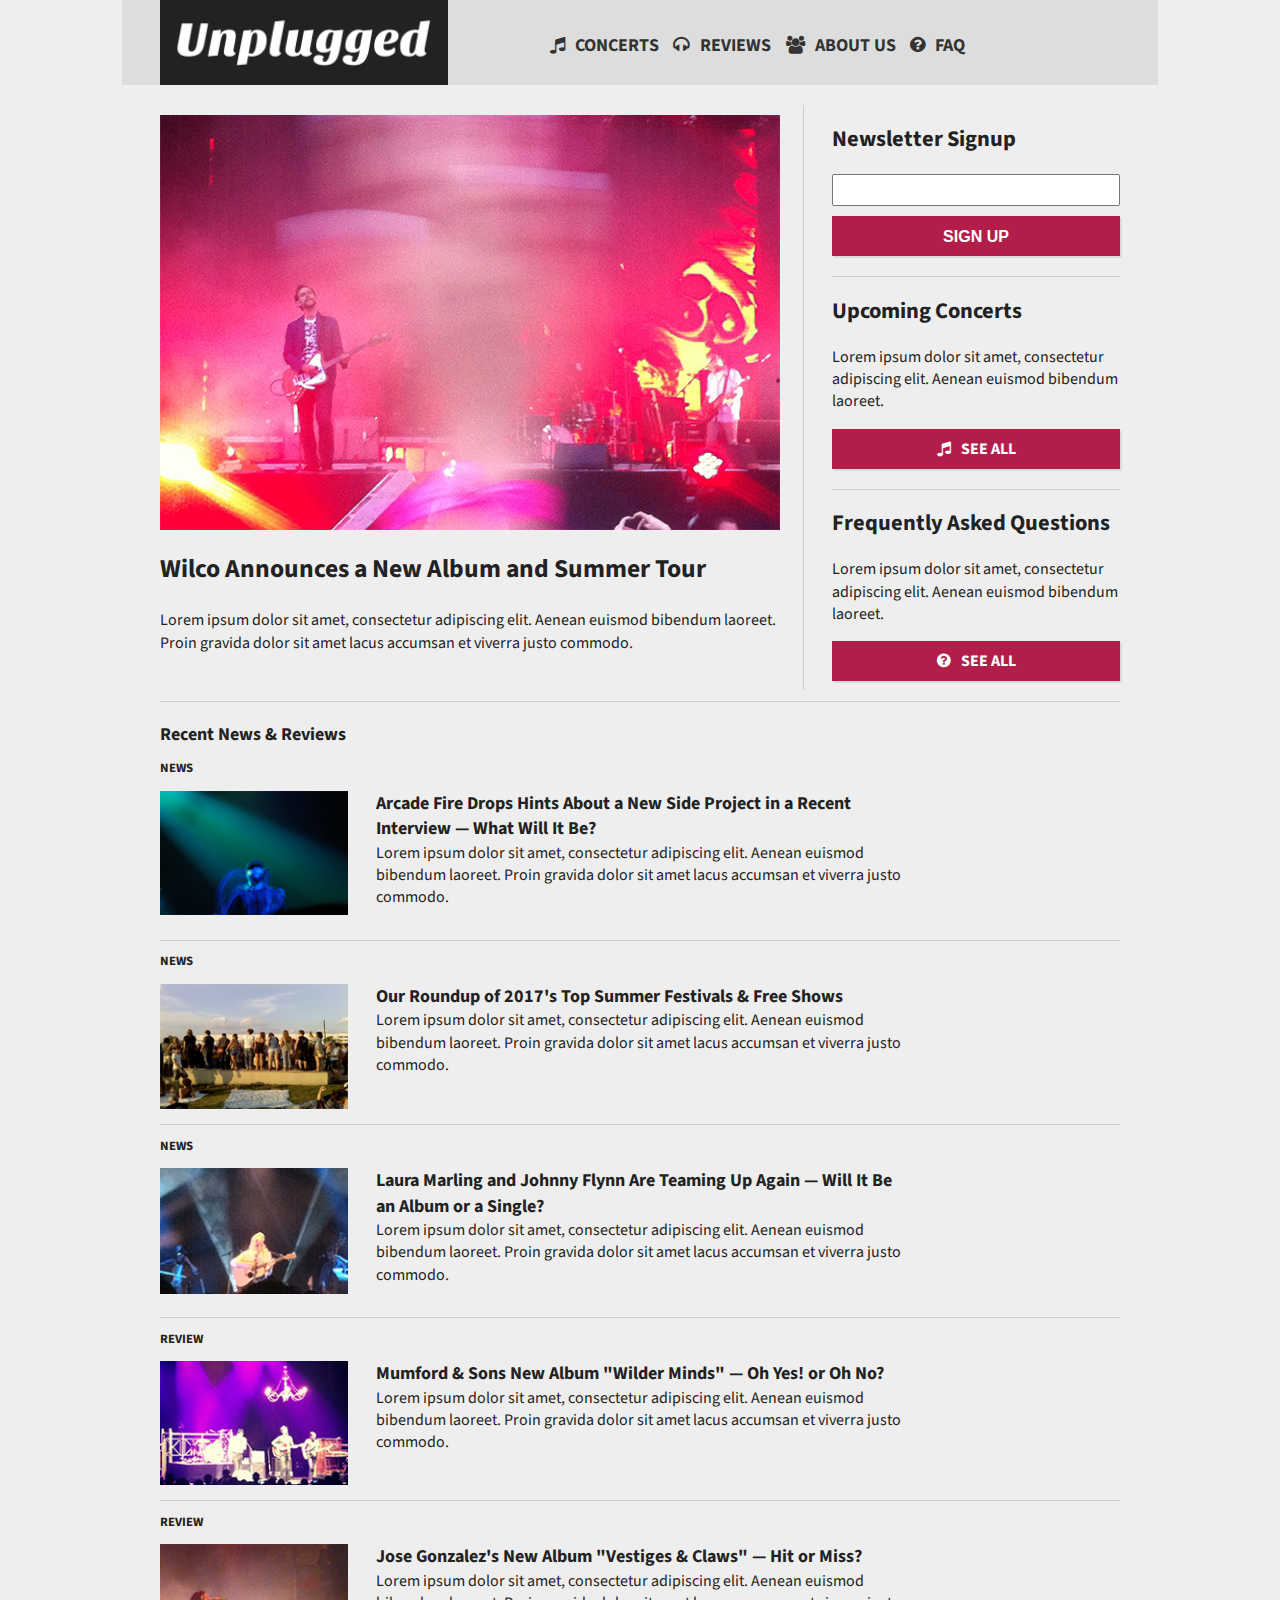
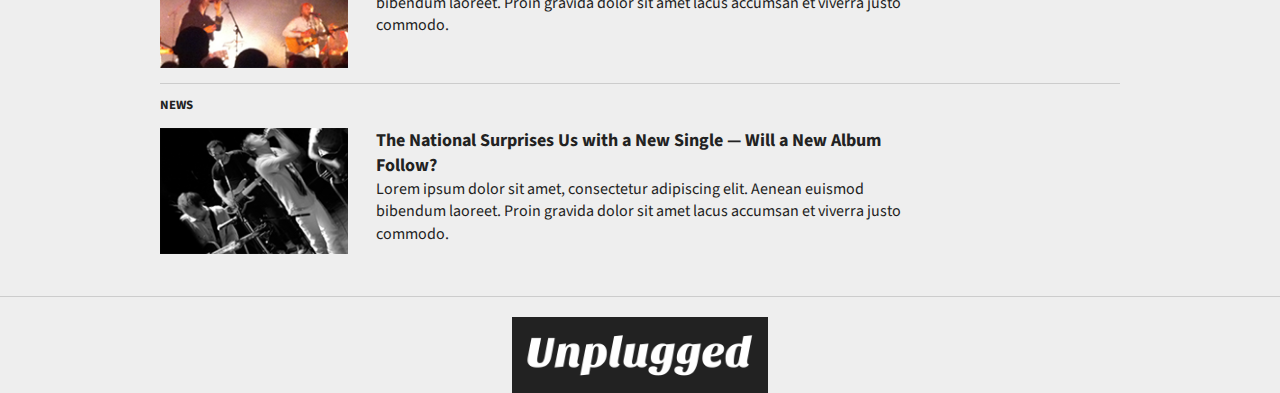
==== commit d2b3c94d: "final pages and tweaks" ====
--- a/index.html
+++ b/index.html
@@ -1,9 +1,9 @@
 <!doctype html>
-<html class="no-js" lang="">
+<html class="no-js" lang="en">
     <head>
         <meta charset="utf-8">
         <meta http-equiv="x-ua-compatible" content="ie=edge">
-        <title>Unplugged | Home</title>
+        <title>Unplugged | Homepage</title>
         <meta name="description" content="">
         <meta name="viewport" content="width=device-width, initial-scale=1">
 
@@ -13,6 +13,7 @@
 
         <link rel="stylesheet" href="css/normalize.css">
         <link rel="stylesheet" href="css/main.css">
+        <link rel="stylesheet" href="css/font-awesome.css">
         <link rel="stylesheet" href="css/font-awesome.min.css">
 
         <!-- Fonts -->
@@ -42,11 +43,11 @@
           <section class="hero-area">
             <article class="top-story clearfix">
               <figure class="top-img">
-                <a href="reviews/reviews-detail.html"><img src="img/homepage-wilco.jpg" alt="top review photo" /></a>
+                <a href="news/news-detail.html"><img src="img/homepage-wilco.jpg" alt="top review photo" /></a>
               </figure>
               <div class="top-info">
                 <header>
-                  <h1>Wilco Announces a New Album and Summer Tour</h1>
+                  <h1><a href="news/news-detail.html">Wilco Announces a New Album and Summer Tour</a></h1>
                 </header>
                 <p>Lorem ipsum dolor sit amet, consectetur adipiscing elit. Aenean euismod bibendum laoreet. Proin gravida dolor sit amet lacus accumsan et viverra justo commodo.</p>
               </div>
@@ -66,14 +67,14 @@
               <div class="sidebar-upcoming">
                 <h2>Upcoming Concerts</h2>
                 <p>Lorem ipsum dolor sit amet, consectetur adipiscing elit. Aenean euismod bibendum laoreet.</p>
-                <a href="#" class="btn"><i class="fa fa-music"></i>See All</a>
+                <a href="concerts/index.html" class="btn"><i class="fa fa-music"></i>See All</a>
               </div><!-- up coming -->
 
               <!-- hide on mobile version -->
               <div class="sidebar-faq">
                 <h2>Frequently Asked Questions</h2>
                 <p>Lorem ipsum dolor sit amet, consectetur adipiscing elit. Aenean euismod bibendum laoreet.</p>
-                <a href="#" class="btn"><i class="fa fa-question-circle"></i>See All</a>
+                <a href="about/faq.html" class="btn"><i class="fa fa-question-circle"></i>See All</a>
               </div><!-- FAQ -->
             </aside>
           </section><!-- hero-area -->
@@ -89,7 +90,7 @@
                 <a href="news/news-detail.html"><img src="img/homepage-arcade-fire.jpg" alt="Arcade Fire" /></a>
               </figure>
               <div class="feed-info">
-                <h2><a href="news/news-detail.html">Arcade Fire Drops Hints About a New Side Project in a Recent Interview - What Will It Be?</a></h2>
+                <h2><a href="news/news-detail.html">Arcade Fire Drops Hints About a New Side Project in a Recent Interview &mdash; What Will It Be?</a></h2>
                 <p>Lorem ipsum dolor sit amet, consectetur adipiscing elit. Aenean euismod bibendum laoreet. Proin gravida dolor sit amet lacus accumsan et viverra justo commodo.</p>
               </div>
             </article><!-- feed-item -->
@@ -111,7 +112,7 @@
                 <a href="news/news-detail.html"><img src="img/homepage-laura-marling.jpg" alt="Laura Marling" /></a>
               </figure>
               <div class="feed-info">
-                <h2><a href="news/news-detail.html">Laura Marling and Johnny Flynn Are Teaming Up Again - Will It Be an Album or a Single?</a></h2>
+                <h2><a href="news/news-detail.html">Laura Marling and Johnny Flynn Are Teaming Up Again &mdash; Will It Be an Album or a Single?</a></h2>
                 <p>Lorem ipsum dolor sit amet, consectetur adipiscing elit. Aenean euismod bibendum laoreet. Proin gravida dolor sit amet lacus accumsan et viverra justo commodo.</p>
               </div>
             </article><!-- feed-item -->
@@ -122,7 +123,7 @@
                 <a href="reviews/reviews-detail.html"><img src="img/homepage-mumford-sons.jpg" alt="Mumford and Sons" /></a>
               </figure>
               <div class="feed-info">
-                <h2><a href="#">Mumford &amp; Sons New Album "Wilder Minds" - Oh Yes! or Oh No?</a></h2>
+                <h2><a href="reviews/reviews-detail.html">Mumford &amp; Sons New Album "Wilder Minds" &mdash; Oh Yes! or Oh No?</a></h2>
                 <p>Lorem ipsum dolor sit amet, consectetur adipiscing elit. Aenean euismod bibendum laoreet. Proin gravida dolor sit amet lacus accumsan et viverra justo commodo.</p>
               </div>
             </article><!-- feed-item -->
@@ -133,7 +134,7 @@
                 <a href="reviews/reviews-detail.html"><img src="img/homepage-jose-gonzalez.jpg" alt="Jose Gonzalez" /></a>
               </figure>
               <div class="feed-info">
-                <h2><a href="reviews/reviews-detail.html">Jose Gonzalez's New Album "Vestiges &amp; Claws" - Hit or Miss?</a></h2>
+                <h2><a href="reviews/reviews-detail.html">Jose Gonzalez's New Album "Vestiges &amp; Claws" &mdash; Hit or Miss?</a></h2>
                 <p>Lorem ipsum dolor sit amet, consectetur adipiscing elit. Aenean euismod bibendum laoreet. Proin gravida dolor sit amet lacus accumsan et viverra justo commodo.</p>
               </div>
             </article><!-- feed-item -->
@@ -144,7 +145,7 @@
                 <a href="news/news-detail.html"><img src="img/homepage-national.jpg" alt="the national" /></a>
               </figure>
               <div class="feed-info">
-                <h2><a href="news/news-detail/html">The National Surprises Us with a New Single - Will a New Album Follow?</a></h2>
+                <h2><a href="news/news-detail.html">The National Surprises Us with a New Single &mdash; Will a New Album Follow?</a></h2>
                 <p>Lorem ipsum dolor sit amet, consectetur adipiscing elit. Aenean euismod bibendum laoreet. Proin gravida dolor sit amet lacus accumsan et viverra justo commodo.</p>
               </div>
             </article><!-- feed-item -->
@@ -155,7 +156,7 @@
         <!-- Footer -->
         <footer>
           <div id="footer-logo">
-            <img src="img/logo.png" alt="footer logo unplugged" />
+            <a href="#"><img src="img/logo.png" alt="footer logo unplugged" /></a>
           </div>
         </footer>
 
--- a/css/main.css
+++ b/css/main.css
@@ -159,6 +159,10 @@
   background-color: #ff1256;
 }
 
+.btn i {
+  padding-right: 10px;
+}
+
 input .btn {
   background-color: #ff1256;
 }
@@ -229,6 +233,8 @@
   max-width: 960px;
 }
 
+/*----- Homepage and Reviews Page -----*/
+
 /*--- Featured News Item ---*/
 
 .top-story {
@@ -240,6 +246,18 @@
   width: 100%;
   height: auto;
   margin: 0;
+}
+
+.top-img img {
+  width: 100%;
+}
+
+.top-story h1 a {
+  color: #222;
+}
+
+.top-story h1 a:hover {
+  color: #23a4cc;
 }
 
 /*--- Side Bar ---*/
@@ -321,7 +339,7 @@
   padding-right: 3%;
 }
 
-/*--- Detailed Pages ---*/
+/*----- Detailed Pages -----*/
 
 .news-img,
 .reviews-img {
@@ -329,7 +347,73 @@
   margin: 0;
 }
 
-/*--- About Page ---*/
+ul.article-meta-info {
+  list-style: none;
+  padding: 0;
+  width: 100%;
+  height: 2em;
+}
+
+ul.article-meta-info li {
+  display: inline;
+  margin-bottom: 10px;
+}
+
+.article-author {
+  padding-right: 10px;
+  border-right: 1px solid;
+  margin-right: 10px;
+}
+
+/*----- Concert Page -----*/
+
+.concert-item {
+  padding-top: 5%;
+}
+
+.concert-item h3 {
+  text-align: center;
+  text-transform: uppercase;
+  border: 2px solid #ddd;
+  width: 3em;
+  height: 3em;
+  float: left;
+  margin: 0 5% 0 0;
+}
+
+.concert-item p {
+  display: block;
+  margin: 0;
+  line-height: 1.25;
+}
+
+.concert-item:nth-child(7) {
+  border-bottom: 1px solid #ccc;
+}
+
+.concert-item:nth-child(10) {
+  border-bottom: none;
+}
+
+.concert-copy {
+  float: left;
+  width: 75%;
+}
+
+.concert-main aside {
+  display: none;
+}
+
+/*----- About Page -----*/
+
+.contact-area {
+  padding-top: 30px;
+}
+
+.contact-info {
+  width: 100%;
+  padding-top: 30px;
+}
 
 .contact-info ul {
   list-style: none;
@@ -364,6 +448,7 @@
   border-top: 1px solid #ccc;
   border-bottom: 1px solid #ccc;
   padding: 15px 0;
+  width: 100%;
 }
 
 .team {
@@ -386,11 +471,15 @@
 }
 
 .team-name {
-
+  margin-bottom: 0;
+}
+
+.team-title {
+  margin-top: 0;
 }
 
 .team-description {
-
+  display: none;
 }
 
 #team-img-jack {
@@ -411,6 +500,20 @@
   background-position: center;
   background-size: cover;
   background-repeat: no-repeat;
+}
+
+/*----- FAQ Page -----*/
+
+.faq-item {
+  border-bottom: 1px solid #ccc;
+}
+
+.faq-item:nth-child(3) {
+  border-bottom: none;
+}
+
+.faq-item h3 {
+  font-weight: 400;
 }
 
 /*--- Footer ---*/
@@ -599,19 +702,27 @@
     border-right: 1px solid #ccc;
   }
 
+  .feed h2 {
+    font-size: 1.125em;
+  }
+
   .feed-img {
     width: 35%;
   }
 
+  .feed-item {
+    padding-right: 20px;
+  }
+
   .feed-info {
     width: 57%;
   }
 
   /*--- News/Reviews Detail Pages ---*/
 
-.detailed-content {
-  padding-top: 30px;
-}
+  .detailed-content {
+    padding-top: 30px;
+  }
 
   .news-img,
   .reviews-img {
@@ -648,22 +759,72 @@
     margin-right: 2%;
   }
 
-  ul .article-meta-info {
-    list-style: none;
-    padding: 0;
-    width: 100%;
-    height: 2em;
-  }
-
-  ul .article-meta-info li {
-    display: inline;
-    margin-bottom: 10px;
-  }
-
-  .article-author {
-    padding-right: 10px;
-    border-right: 1px solid;
-    margin-right: 10px;
+  /*-----About Page -----*/
+
+  .contact-info {
+    width: 40%;
+    float: left;
+  }
+
+  .map-container {
+    position: relative;
+    padding-bottom: 40%;
+    height: 0;
+    overflow: hidden;
+    width: 58%;
+    float: left;
+    border: 1px solid #333;
+    margin-bottom: 40px;
+    margin-top: 30px;
+  }
+
+  .map-container iframe {
+    position: absolute;
+    top: 0;
+    left: 0;
+    width: 100%;
+    height: 100%;
+  }
+
+  .mission {
+    border-top: 1px solid #ccc;
+    border-bottom: 1px solid #ccc;
+    padding: 15px 0;
+  }
+
+  .team {
+    padding-top: 15px;
+  }
+
+  .team-member {
+    padding: 15px 0;
+  }
+
+  .team-img {
+    width: 20%;
+    padding-bottom: 20%;
+    margin-right: 10%;
+  }
+
+  /*----- Concert Page -----*/
+
+  .concert-feed {
+    width: 100%;
+    border-right: none;
+  }
+
+  .concert-item {
+    width: 44%;
+    float: left;
+    margin-right: 2%;
+  }
+
+  .concert-feed .feed-item {
+    clear: none;
+  }
+
+  .concert-copy {
+    width: 60%;
   }
 
   /*--- Footer ---*/
@@ -776,7 +937,7 @@
 
   /*--- Detail Pages ---*/
 
-  .detailed-content {
+  article.detailed-content {
     width: 65%;
     float: left;
     padding-right: 2.5%;
@@ -811,6 +972,39 @@
 
   aside .detail .newsletter input[type="text"] {
     margin-right: 0;
+  }
+
+  /*----- About Page -----*/
+
+  .team-member {
+    padding: 15px 0;
+  }
+
+  .team-img {
+    width: 20%;
+    padding-bottom: 20%;
+    margin-right: 5%;
+  }
+
+  .team-name {
+    margin-top: 0;
+  }
+
+  .team-description {
+    display: block;
+  }
+
+  /*----- Concert Page ------*/
+
+  .concert-feed {
+    width: 68%;
+    float: left;
+  }
+
+  .concert-main aside {
+    display: block;
+    float: left;
+    width: 20;
   }
 
   /*--- Footer ---*/
